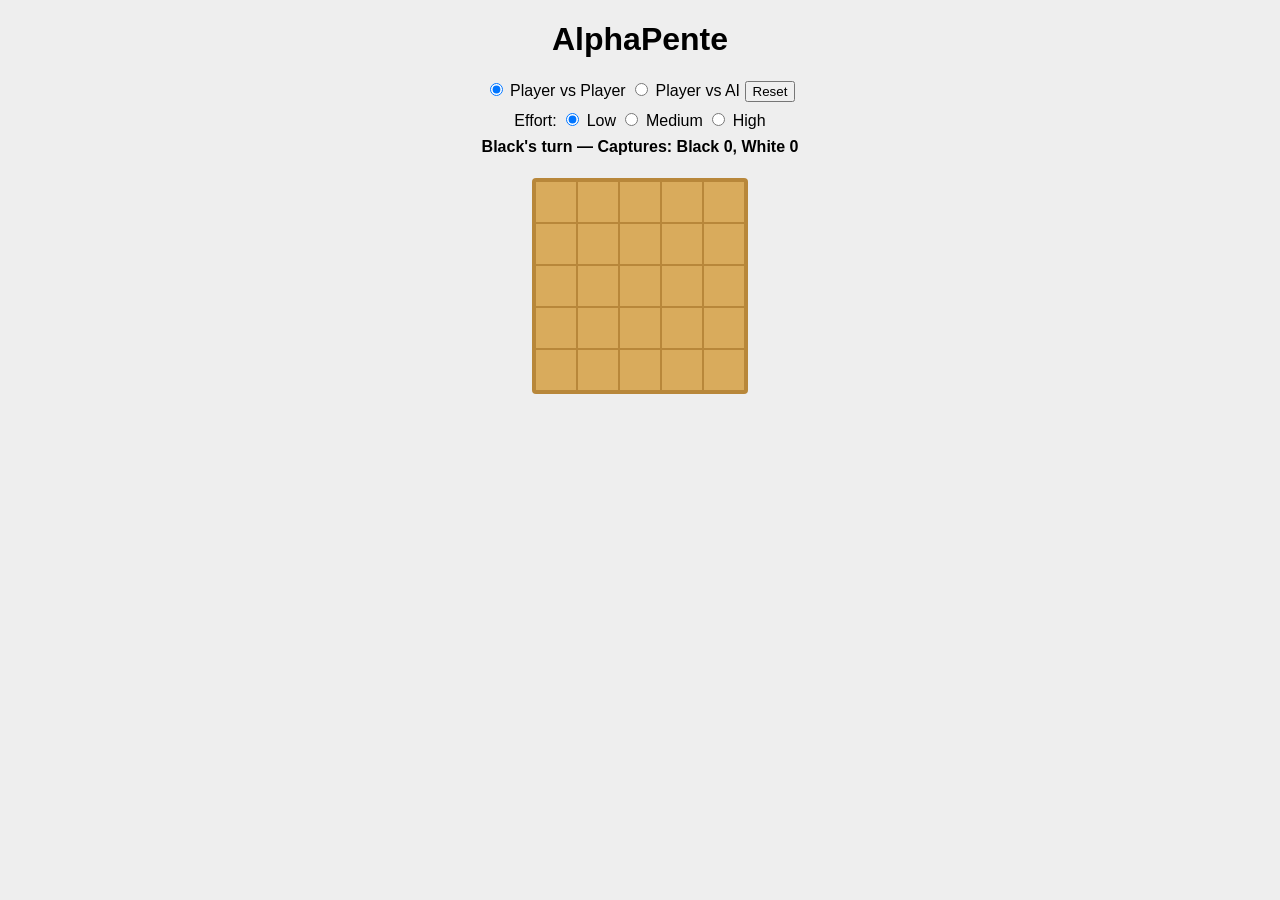
==== web/index.html @ 539027c4 "Add browser Pente demo (WASM) with PvP/vs-AI, plus 3 small-board engine fixes Site (web/), served fr" ====
<!DOCTYPE html>
<html lang="en">
<head>
<meta charset="UTF-8">
<title>AlphaPente</title>
<link rel="stylesheet" href="css/style.css">
</head>
<body>
<h1>AlphaPente</h1>

<div id="controls">
  <label><input type="radio" name="mode" value="pvp" checked> Player vs Player</label>
  <label><input type="radio" name="mode" value="ai"> Player vs AI</label>
  <button id="reset">Reset</button>
</div>

<div id="controls">
  Effort:
  <label><input type="radio" name="effort" value="low" checked> Low</label>
  <label><input type="radio" name="effort" value="medium"> Medium</label>
  <label><input type="radio" name="effort" value="high"> High</label>
</div>

<div id="status"></div>

<div id="board"></div>

<script src="wasm/pente.js"></script>
<script src="js/app.js"></script>
</body>
</html>
---- web/css/style.css ----
body {
  font-family: sans-serif;
  text-align: center;
  background: #eee;
}

#controls {
  margin-bottom: 0.5em;
}

#status {
  margin-bottom: 1em;
  font-weight: bold;
  min-height: 1.5em;
}

#board {
  display: inline-grid;
  gap: 2px;
  background: #b8873a;
  padding: 4px;
  border-radius: 4px;
}

.cell {
  width: 40px;
  height: 40px;
  background: #d9ab5c;
  display: flex;
  align-items: center;
  justify-content: center;
  cursor: pointer;
}

.cell.top-move {
  background: #f2e0a0;
}

.cell.occupied {
  cursor: default;
}

.stone {
  width: 30px;
  height: 30px;
  border-radius: 50%;
}

.stone.black {
  background: #222;
}

.stone.white {
  background: #fafafa;
  border: 1px solid #999;
}
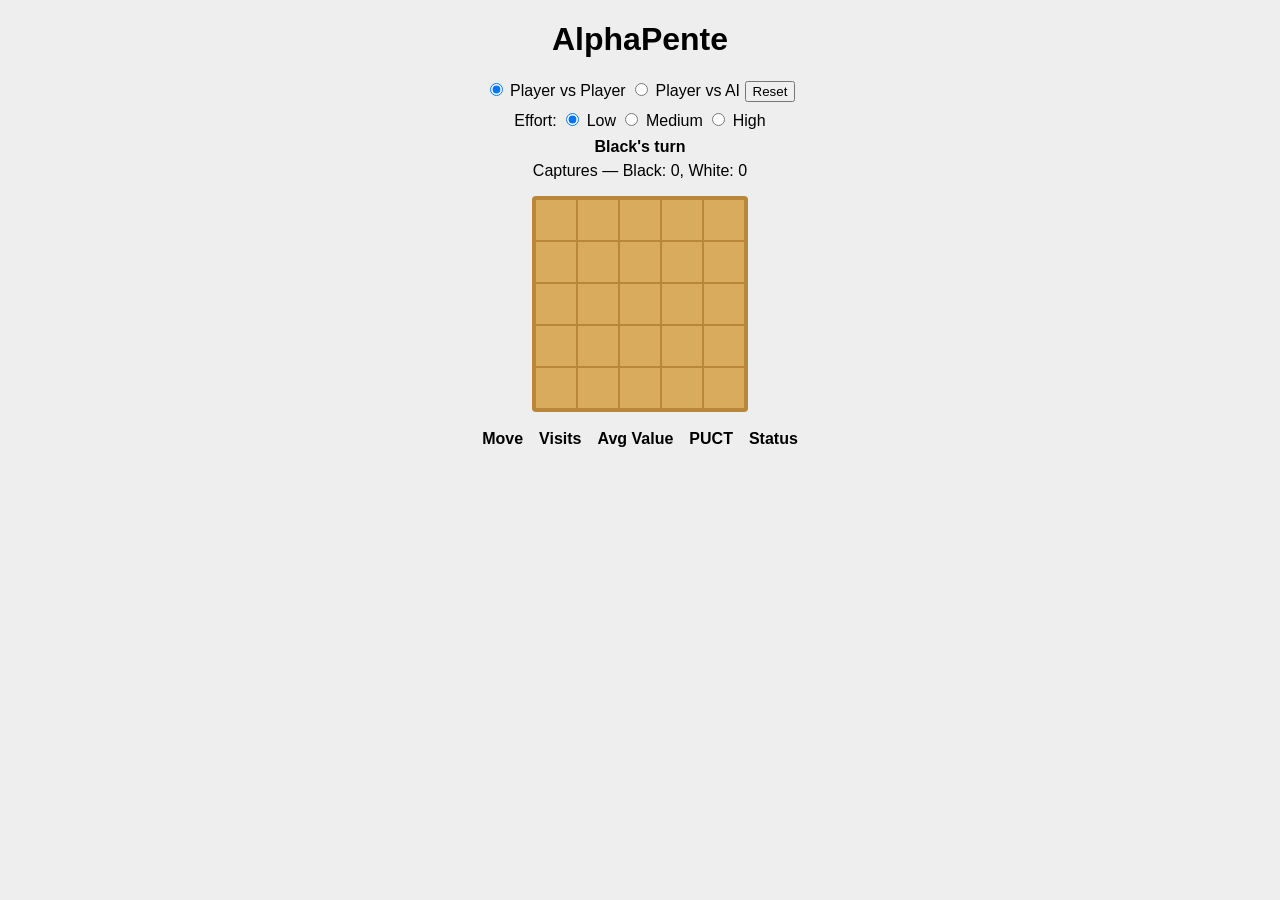
==== commit aac29a95: "Add top-5 moves table (visits/avg value/PUCT/status) and captures display - MCTS::TopMove now also c" ====
--- a/web/index.html
+++ b/web/index.html
@@ -22,8 +22,16 @@
 </div>
 
 <div id="status"></div>
+<div id="captures"></div>
 
 <div id="board"></div>
+
+<table id="top-moves">
+  <thead>
+    <tr><th>Move</th><th>Visits</th><th>Avg Value</th><th>PUCT</th><th>Status</th></tr>
+  </thead>
+  <tbody></tbody>
+</table>
 
 <script src="wasm/pente.js"></script>
 <script src="js/app.js"></script>
--- a/web/css/style.css
+++ b/web/css/style.css
@@ -9,9 +9,26 @@
 }
 
 #status {
-  margin-bottom: 1em;
   font-weight: bold;
   min-height: 1.5em;
+}
+
+#captures {
+  margin-bottom: 1em;
+}
+
+#top-moves {
+  margin: 1em auto 0;
+  border-collapse: collapse;
+}
+
+#top-moves th, #top-moves td {
+  padding: 2px 8px;
+  text-align: right;
+}
+
+#top-moves th:first-child, #top-moves td:first-child {
+  text-align: left;
 }
 
 #board {
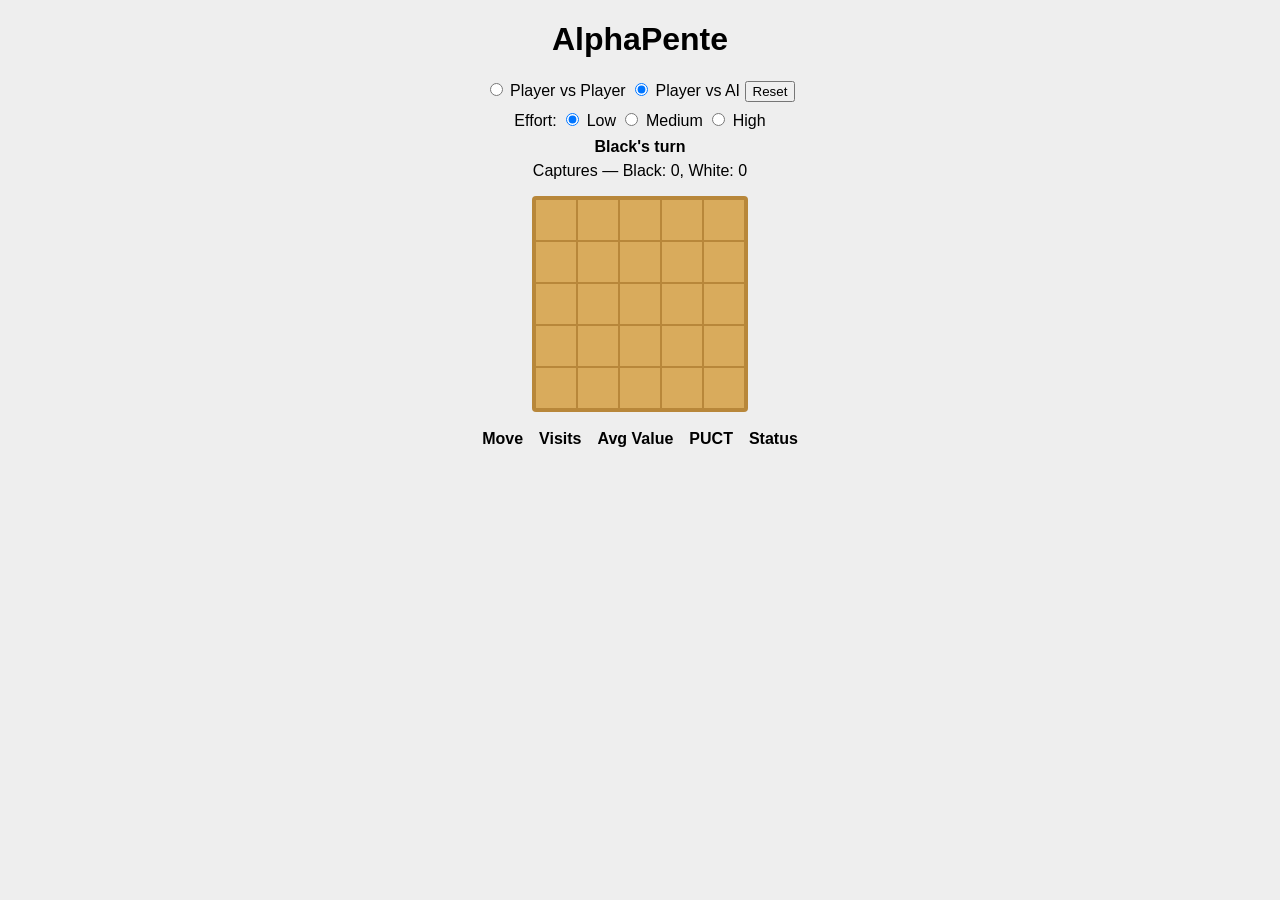
==== commit 55650098: "Default to vs-AI mode; keep top-moves table/highlight visible after AI moves - "Player vs AI" is now" ====
--- a/web/index.html
+++ b/web/index.html
@@ -9,8 +9,8 @@
 <h1>AlphaPente</h1>
 
 <div id="controls">
-  <label><input type="radio" name="mode" value="pvp" checked> Player vs Player</label>
-  <label><input type="radio" name="mode" value="ai"> Player vs AI</label>
+  <label><input type="radio" name="mode" value="pvp"> Player vs Player</label>
+  <label><input type="radio" name="mode" value="ai" checked> Player vs AI</label>
   <button id="reset">Reset</button>
 </div>
 
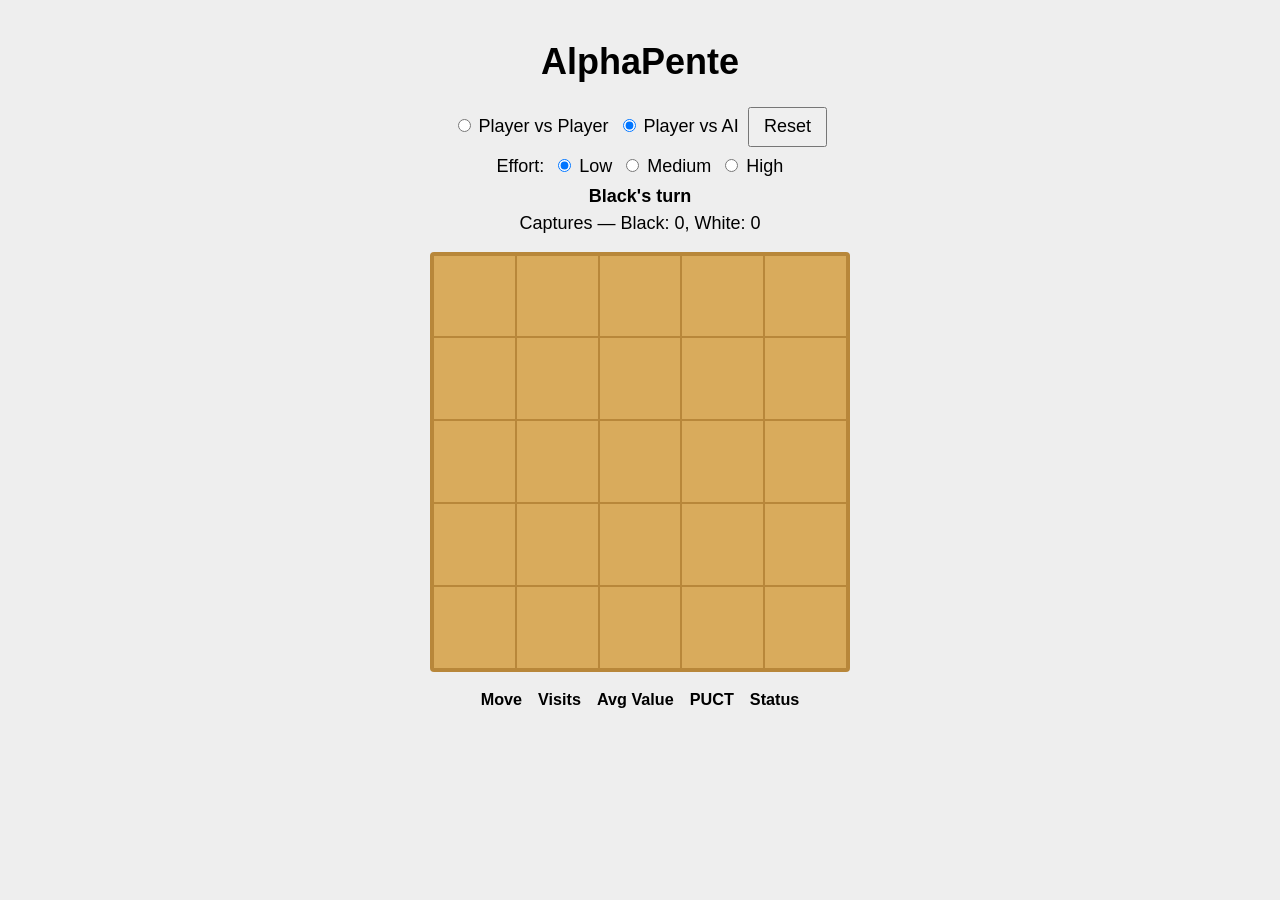
==== commit a53a3f44: "Make the page mobile-friendly - Add the missing viewport meta tag — without it, mobile browsers were" ====
--- a/web/index.html
+++ b/web/index.html
@@ -2,6 +2,7 @@
 <html lang="en">
 <head>
 <meta charset="UTF-8">
+<meta name="viewport" content="width=device-width, initial-scale=1">
 <title>AlphaPente</title>
 <link rel="stylesheet" href="css/style.css">
 </head>
@@ -26,12 +27,14 @@
 
 <div id="board"></div>
 
+<div id="top-moves-wrap">
 <table id="top-moves">
   <thead>
     <tr><th>Move</th><th>Visits</th><th>Avg Value</th><th>PUCT</th><th>Status</th></tr>
   </thead>
   <tbody></tbody>
 </table>
+</div>
 
 <script src="wasm/pente.js"></script>
 <script src="js/app.js"></script>
--- a/web/css/style.css
+++ b/web/css/style.css
@@ -1,11 +1,31 @@
+* {
+  box-sizing: border-box;
+}
+
 body {
   font-family: sans-serif;
   text-align: center;
   background: #eee;
+  font-size: 18px;
+  padding: 0.5em;
 }
 
 #controls {
   margin-bottom: 0.5em;
+  display: flex;
+  flex-wrap: wrap;
+  justify-content: center;
+  align-items: center;
+  gap: 0.5em;
+}
+
+#controls label {
+  white-space: nowrap;
+}
+
+#controls button {
+  font-size: 1em;
+  padding: 0.4em 0.8em;
 }
 
 #status {
@@ -17,9 +37,15 @@
   margin-bottom: 1em;
 }
 
+#top-moves-wrap {
+  overflow-x: auto;
+  max-width: 100%;
+}
+
 #top-moves {
   margin: 1em auto 0;
   border-collapse: collapse;
+  font-size: 0.9em;
 }
 
 #top-moves th, #top-moves td {
@@ -32,16 +58,19 @@
 }
 
 #board {
-  display: inline-grid;
+  display: grid;
+  grid-template-columns: repeat(var(--board-size, 5), 1fr);
+  grid-template-rows: repeat(var(--board-size, 5), 1fr);
   gap: 2px;
   background: #b8873a;
   padding: 4px;
   border-radius: 4px;
+  width: min(92vw, 420px);
+  aspect-ratio: 1;
+  margin: 0 auto;
 }
 
 .cell {
-  width: 40px;
-  height: 40px;
   background: #d9ab5c;
   display: flex;
   align-items: center;
@@ -58,8 +87,8 @@
 }
 
 .stone {
-  width: 30px;
-  height: 30px;
+  width: 75%;
+  height: 75%;
   border-radius: 50%;
 }
 
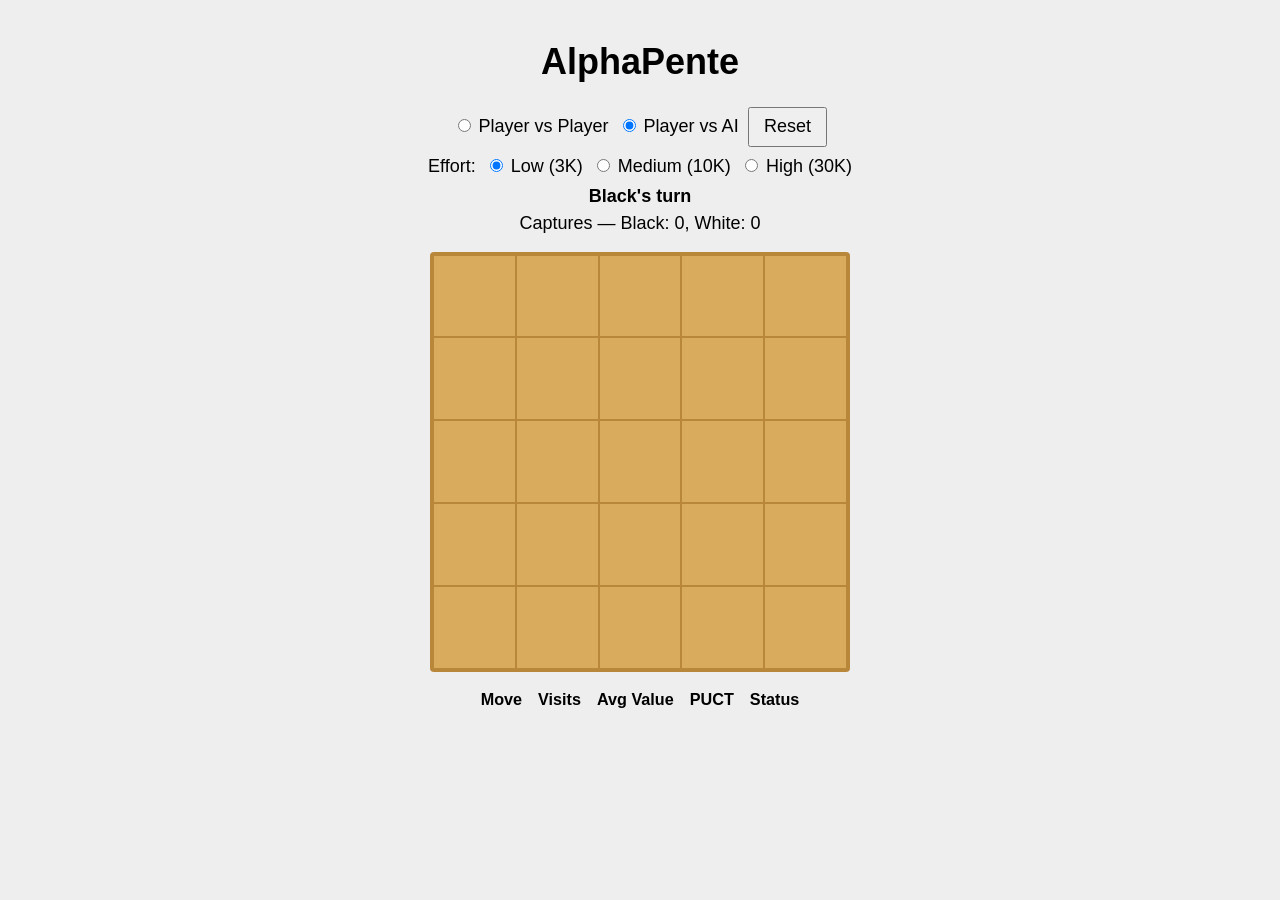
==== commit 6653cc42: "Show top 10 moves and label effort buttons with iteration counts - getTopMoves(5) -> getTopMoves(10)" ====
--- a/web/index.html
+++ b/web/index.html
@@ -17,9 +17,9 @@
 
 <div id="controls">
   Effort:
-  <label><input type="radio" name="effort" value="low" checked> Low</label>
-  <label><input type="radio" name="effort" value="medium"> Medium</label>
-  <label><input type="radio" name="effort" value="high"> High</label>
+  <label><input type="radio" name="effort" value="low" checked> <span>Low</span></label>
+  <label><input type="radio" name="effort" value="medium"> <span>Medium</span></label>
+  <label><input type="radio" name="effort" value="high"> <span>High</span></label>
 </div>
 
 <div id="status"></div>
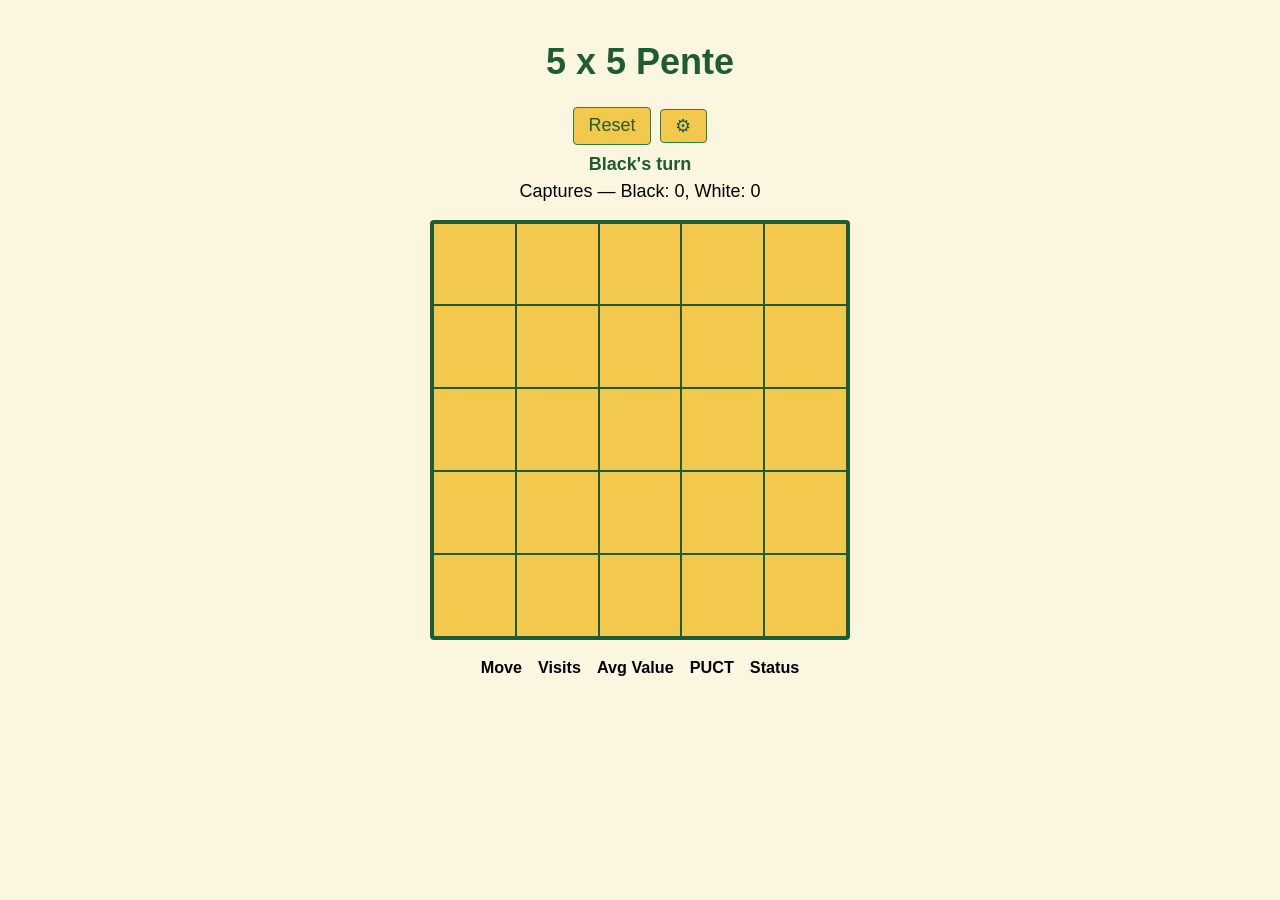
==== commit 66f5647e: "web fun" ====
--- a/web/index.html
+++ b/web/index.html
@@ -3,23 +3,36 @@
 <head>
 <meta charset="UTF-8">
 <meta name="viewport" content="width=device-width, initial-scale=1">
-<title>AlphaPente</title>
+<title>5 x 5 Pente</title>
 <link rel="stylesheet" href="css/style.css">
 </head>
 <body>
-<h1>AlphaPente</h1>
+<h1>5 x 5 Pente</h1>
 
-<div id="controls">
-  <label><input type="radio" name="mode" value="pvp"> Player vs Player</label>
-  <label><input type="radio" name="mode" value="ai" checked> Player vs AI</label>
+<div id="toolbar">
   <button id="reset">Reset</button>
+  <button id="settings-btn" aria-label="Settings" title="Settings">⚙</button>
 </div>
 
-<div id="controls">
-  Effort:
-  <label><input type="radio" name="effort" value="low" checked> <span>Low</span></label>
-  <label><input type="radio" name="effort" value="medium"> <span>Medium</span></label>
-  <label><input type="radio" name="effort" value="high"> <span>High</span></label>
+<div id="settings-dialog">
+<div id="settings-content">
+  <h2>Settings</h2>
+
+  <div class="settings-group">
+    <div class="settings-label">Mode</div>
+    <label><input type="radio" name="mode" value="pvp"> Player vs Player</label>
+    <label><input type="radio" name="mode" value="ai" checked> Player vs AI</label>
+  </div>
+
+  <div class="settings-group">
+    <div class="settings-label">Effort</div>
+    <label><input type="radio" name="effort" value="low"> <span>Low</span></label>
+    <label><input type="radio" name="effort" value="medium"> <span>Medium</span></label>
+    <label><input type="radio" name="effort" value="high" checked> <span>High</span></label>
+  </div>
+
+  <button id="settings-close">Close</button>
+</div>
 </div>
 
 <div id="status"></div>
--- a/web/css/style.css
+++ b/web/css/style.css
@@ -1,16 +1,29 @@
 * {
   box-sizing: border-box;
+}
+
+:root {
+  --green-dark: #1f5c33;
+  --green: #2f7d40;
+  --yellow: #f2c94c;
+  --yellow-light: #fdeeb0;
+  --yellow-pale: #fbf6df;
+  --last-move: #e8532b;
 }
 
 body {
   font-family: sans-serif;
   text-align: center;
-  background: #eee;
+  background: var(--yellow-pale);
   font-size: 18px;
   padding: 0.5em;
 }
 
-#controls {
+h1 {
+  color: var(--green-dark);
+}
+
+#toolbar {
   margin-bottom: 0.5em;
   display: flex;
   flex-wrap: wrap;
@@ -19,18 +32,79 @@
   gap: 0.5em;
 }
 
-#controls label {
+#toolbar button {
+  font-size: 1em;
+  padding: 0.4em 0.8em;
+  background: var(--yellow);
+  color: var(--green-dark);
+  border: 1px solid var(--green);
+  border-radius: 4px;
+  cursor: pointer;
+}
+
+#settings-btn {
+  font-size: 1.2em;
+  padding: 0.3em 0.6em;
+  line-height: 1;
+}
+
+#settings-dialog {
+  display: none;
+  position: fixed;
+  inset: 0;
+  background: rgba(0, 0, 0, 0.4);
+  align-items: center;
+  justify-content: center;
+  z-index: 10;
+}
+
+#settings-dialog.open {
+  display: flex;
+}
+
+#settings-content {
+  border: 2px solid var(--green);
+  border-radius: 8px;
+  padding: 1em 1.5em;
+  background: var(--yellow-pale);
+}
+
+#settings-content h2 {
+  margin-top: 0;
+  color: var(--green-dark);
+}
+
+.settings-group {
+  display: flex;
+  flex-direction: column;
+  align-items: flex-start;
+  gap: 0.3em;
+  margin-bottom: 1em;
+}
+
+.settings-label {
+  font-weight: bold;
+  color: var(--green-dark);
+  margin-bottom: 0.2em;
+}
+
+.settings-group label {
   white-space: nowrap;
 }
 
-#controls button {
-  font-size: 1em;
+#settings-close {
+  background: var(--green);
+  color: #fff;
+  border: none;
+  border-radius: 4px;
   padding: 0.4em 0.8em;
+  cursor: pointer;
 }
 
 #status {
   font-weight: bold;
   min-height: 1.5em;
+  color: var(--green-dark);
 }
 
 #captures {
@@ -62,7 +136,7 @@
   grid-template-columns: repeat(var(--board-size, 5), 1fr);
   grid-template-rows: repeat(var(--board-size, 5), 1fr);
   gap: 2px;
-  background: #b8873a;
+  background: var(--green-dark);
   padding: 4px;
   border-radius: 4px;
   width: min(92vw, 420px);
@@ -71,7 +145,7 @@
 }
 
 .cell {
-  background: #d9ab5c;
+  background: var(--yellow);
   display: flex;
   align-items: center;
   justify-content: center;
@@ -79,7 +153,13 @@
 }
 
 .cell.top-move {
-  background: #f2e0a0;
+  background: var(--yellow-light);
+}
+
+/* The AI's most recently played move: the tile underneath the stone is
+   marked with a distinct color so it stands out from the top-move overlay. */
+.cell.last-ai-move {
+  background: var(--last-move);
 }
 
 .cell.occupied {
